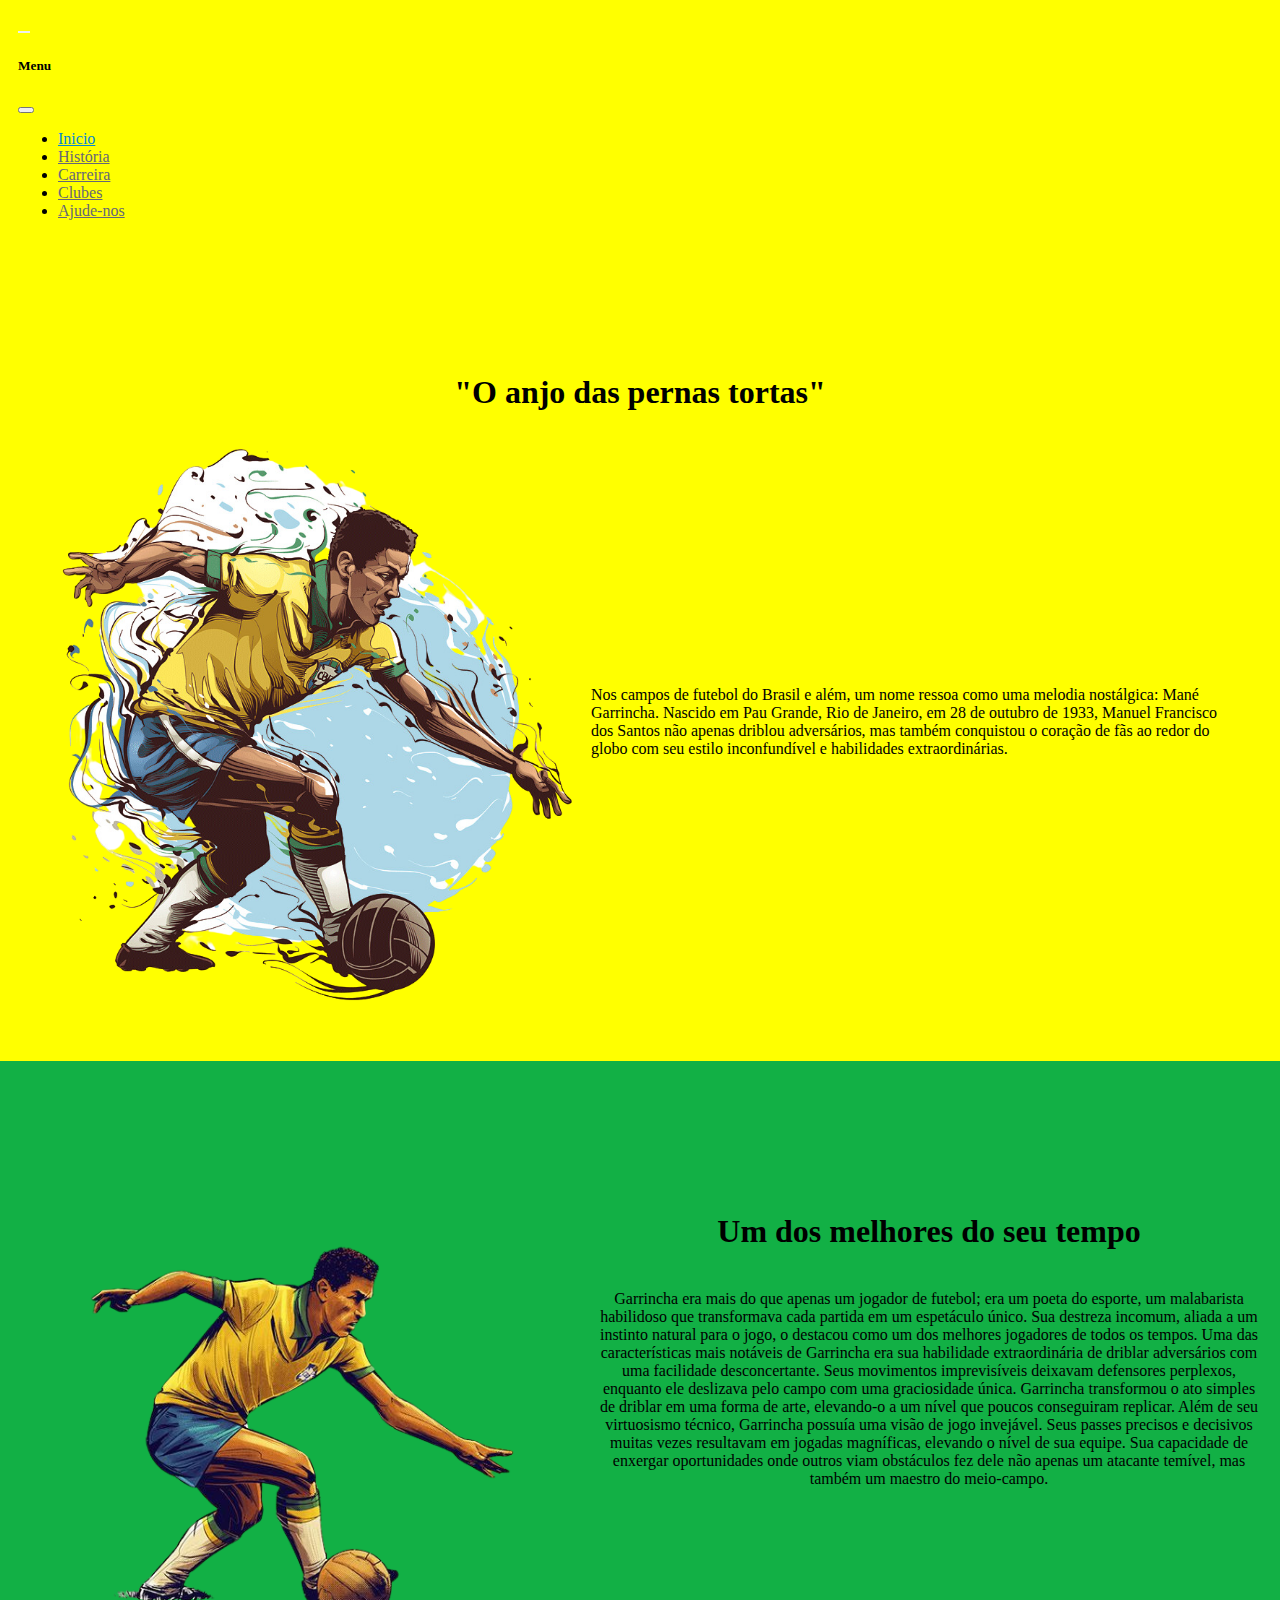
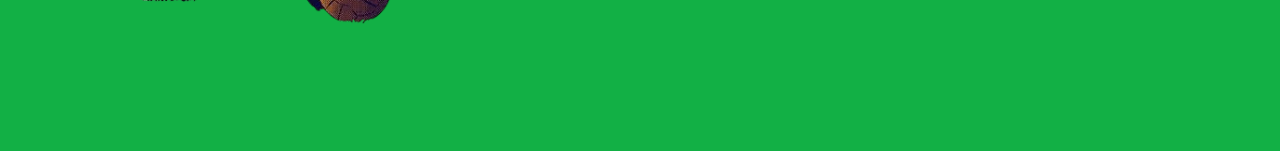
==== index.html @ 6610dea4 "111" ====
<!DOCTYPE html>
<html lang="en">
<head>
  <meta charset="UTF-8">
  <meta name="viewport" content="width=device-width, initial-scale=1.0">
  <link rel="stylesheet" href="styles.css">
  <link href="https://cdn.jsdelivr.net/npm/bootstrap@5.3.2/dist/css/bootstrap.min.css" rel="stylesheet" integrity="sha384-T3c6CoIi6uLrA9TneNEoa7RxnatzjcDSCmG1MXxSR1GAsXEV/Dwwykc2MPK8M2HN" crossorigin="anonymous">
  <script src="script.js"></script>
  <title>Garrincha - 90 anos</title>
</head>
<body>
  <div class="top_nav">
    <nav class="navbar navbar-expand-lg fixed-top">
      <div class="container-fluid">
        <a class="navbar-brand" href="#"></a>
        <button class="navbar-toggler" type="button" data-bs-toggle="offcanvas" data-bs-target="#offcanvasNavbar" aria-controls="offcanvasNavbar" aria-label="Toggle navigation">
          <span class="navbar-toggler-icon"></span>
        </button>
        <div class="offcanvas offcanvas-end" tabindex="-1" id="offcanvasNavbar" aria-labelledby="offcanvasNavbarLabel">
          <div class="offcanvas-header">
            <h5 class="offcanvas-title" id="offcanvasNavbarLabel">Menu</h5>
            <button type="button" class="btn-close" data-bs-dismiss="offcanvas" aria-label="Close"></button>
          </div>
          <div class="offcanvas-body">
            <ul class="navbar-nav justify-content-center flex-grow-1 pe-3">
              <li class="nav-item">
                <a class="nav-link mx-lg-2 active" aria-current="page" href="#">Inicio</a>
              </li>
              <li class="nav-item">
                <a class="nav-link mx-lg-2" href="historia/historia.html">História</a>
              </li>
              <li class="nav-item">
                <a class="nav-link mx-lg-2" href="#">Carreira</a>
              </li>
              <li class="nav-item">
                <a class="nav-link mx-lg-2" href="#">Clubes</a>
              </li>
              <li class="nav-item">
                <a class="nav-link mx-lg-2" href="ajude_nos/ajudenos.html">Ajude-nos</a>
              </li>
            </ul>
          </div>
        </div>
      </div>
    </nav>
</div>
  <div class="cont1">
    <h1 id="header">"O anjo das pernas tortas"</h1>
    <div class ="fluid-img_text">
      <img src="resources/7ed68d7b-28d7-4687-9bce-932e633ae12a.png" class="img-fluid">
      <p>Nos campos de futebol do Brasil e além, um nome ressoa como uma melodia nostálgica: Mané Garrincha. Nascido em Pau Grande, Rio de Janeiro, em 28 de outubro de 1933, Manuel Francisco dos Santos não apenas driblou adversários, mas também conquistou o coração de fãs ao redor do globo com seu estilo inconfundível e habilidades extraordinárias.
      </p>
    </div>
  </div>
  <div class="img_wrp">
    <img src="resources/bf5ced68-a7f1-499f-872d-ab03927fc46d.png" class="img-fluid">
    <div class="session_2">
      <h1>Um dos melhores do seu tempo</h1>
      <p>Garrincha era mais do que apenas um jogador de futebol; era um poeta do esporte, um malabarista habilidoso que transformava cada partida em um espetáculo único. Sua destreza incomum, aliada a um instinto natural para o jogo, o destacou como um dos melhores jogadores de todos os tempos.
        Uma das características mais notáveis de Garrincha era sua habilidade extraordinária de driblar adversários com uma facilidade desconcertante. Seus movimentos imprevisíveis deixavam defensores perplexos, enquanto ele deslizava pelo campo com uma graciosidade única. Garrincha transformou o ato simples de driblar em uma forma de arte, elevando-o a um nível que poucos conseguiram replicar.
        Além de seu virtuosismo técnico, Garrincha possuía uma visão de jogo invejável. Seus passes precisos e decisivos muitas vezes resultavam em jogadas magníficas, elevando o nível de sua equipe. Sua capacidade de enxergar oportunidades onde outros viam obstáculos fez dele não apenas um atacante temível, mas também um maestro do meio-campo.</p>
    </div>
  </div>
  <script src="https://cdn.jsdelivr.net/npm/bootstrap@5.3.2/dist/js/bootstrap.bundle.min.js" integrity="sha384-C6RzsynM9kWDrMNeT87bh95OGNyZPhcTNXj1NW7RuBCsyN/o0jlpcV8Qyq46cDfL" crossorigin="anonymous"></script>
</body>
</html>
---- styles.css ----
.navbar {
    margin: 10px;
    padding: 0.5rem;
}


#header{
    text-align: center;
    margin-top: 70px;
    color: black;
}

body {
    margin: 0;
    padding: 0;
    background-color: yellow; /* Define a cor de fundo para amarelo */
    overflow-x: hidden;
  }

  .top_nav {
    background-color: transparent !important;
    transition: opacity 0.5s; /* Define a cor de fundo da barra de navegação como amarelo com !important */
  }

  .top_nav .navbar {
    background-color: transparent!important; /* Define a cor de fundo da barra de navegação como amarelo com !important */
  }
  .top_nav.visible {
    opacity: 1;
  }
  
  .top_nav.invisible {
    opacity: 0;
    pointer-events: none; /* Impede que a barra de navegação seja clicável quando invisível */
  }

  .cont1 {
    background-color: yellow; /* Define a cor de fundo para amarelo */
    padding: 50px; /* Adiciona um espaçamento interno para melhorar o layout */
  }

.fluid-img_text {
    display: flex;
    align-items: center; /* Alinha itens verticalmente no centro */
}

.img-fluid {
    flex-shrink: 0; /* Evita que a imagem encolha mais do que seu tamanho original */
    margin-right: 10px; /* Espaçamento entre a imagem e o texto */
    max-width: 100%;
    width: 45%;
    height: auto;
}

p {
    margin: 0; /* Remove a margem padrão para melhor aparência */
}

/* Media query para telas menores */
@media (max-width: 768px) {
    .fluid-img_text {
        flex-direction: column; /* Empilha os itens verticalmente em telas menores */
        text-align: center; /* Centraliza o texto */
    }

    .img-fluid {
        margin-right: 0; /* Remove o espaçamento entre a imagem e o texto em telas menores */
    }
}

.img_wrp {
    background-color: #12B045;
    padding: 20px;
    text-align: center;
    height: 650px;
    display: flex;
    align-items: center;
}

.img_wrp img {
    margin-top: -170px;
    max-width: 100%;
    width: 45%;
    margin-right: 20px;
}

.session_2 h1 {
    margin-top: -110px;
}

.session_2 p {
    margin-top: 40px;
}

.session_2 {
    flex: 1;
}
@media (max-width: 927px) {
    .session_2 h1 {
        margin-top: 0; /* Remova a margem superior para a resolução 769x646 */
        margin-bottom: 20px; /* Adicione uma margem inferior para separar do parágrafo */
    }
}

@media (max-width: 768px) {
    .img_wrp {
        flex-direction: column;
    }

    .img_wrp img {
        margin-right: 0;
        margin-bottom: 10px;
    }

    .session_2 h1 {
        margin-top: 0;
    }

    .session_2 p {
        margin-top: 20px;
    }
}

@media (max-width: 576px) {
    .img_wrp {
        height: auto;
    }

    .img_wrp img {
        width: 100%;
        margin-top: 0;
    }
}

/*remover bordas do icone do offcanvas no modo responsivo, com !important para ser tratado com prioriodade*/
.navbar-toggler {
    border: none !important; /* Remova a borda do botão do menu recolhível */
}

.navbar-toggler:focus , .btn-close:focus{
    box-shadow: none !important;
    outline: none !important;
}

.nav-link{
    color:#666777;
    font-weight: 500;
    position: relative;
}

.nav-link:hover, .nav-link.active{
    color: #0488D2
}

@media (min-width: 991px) {
    .nav-link::before{
        content: "";
        position: absolute;
        bottom: 0;
        left: 50%;
        transform: translateX(-50%);
        width: 0;
        height: 2px;
        background-color: #0488D2;
        visibility: hidden;
        transition: 0.3s ease-in-out;
    }

    .nav-link:hover::before{
        width: 100%;
        visibility: visible;
    }
}
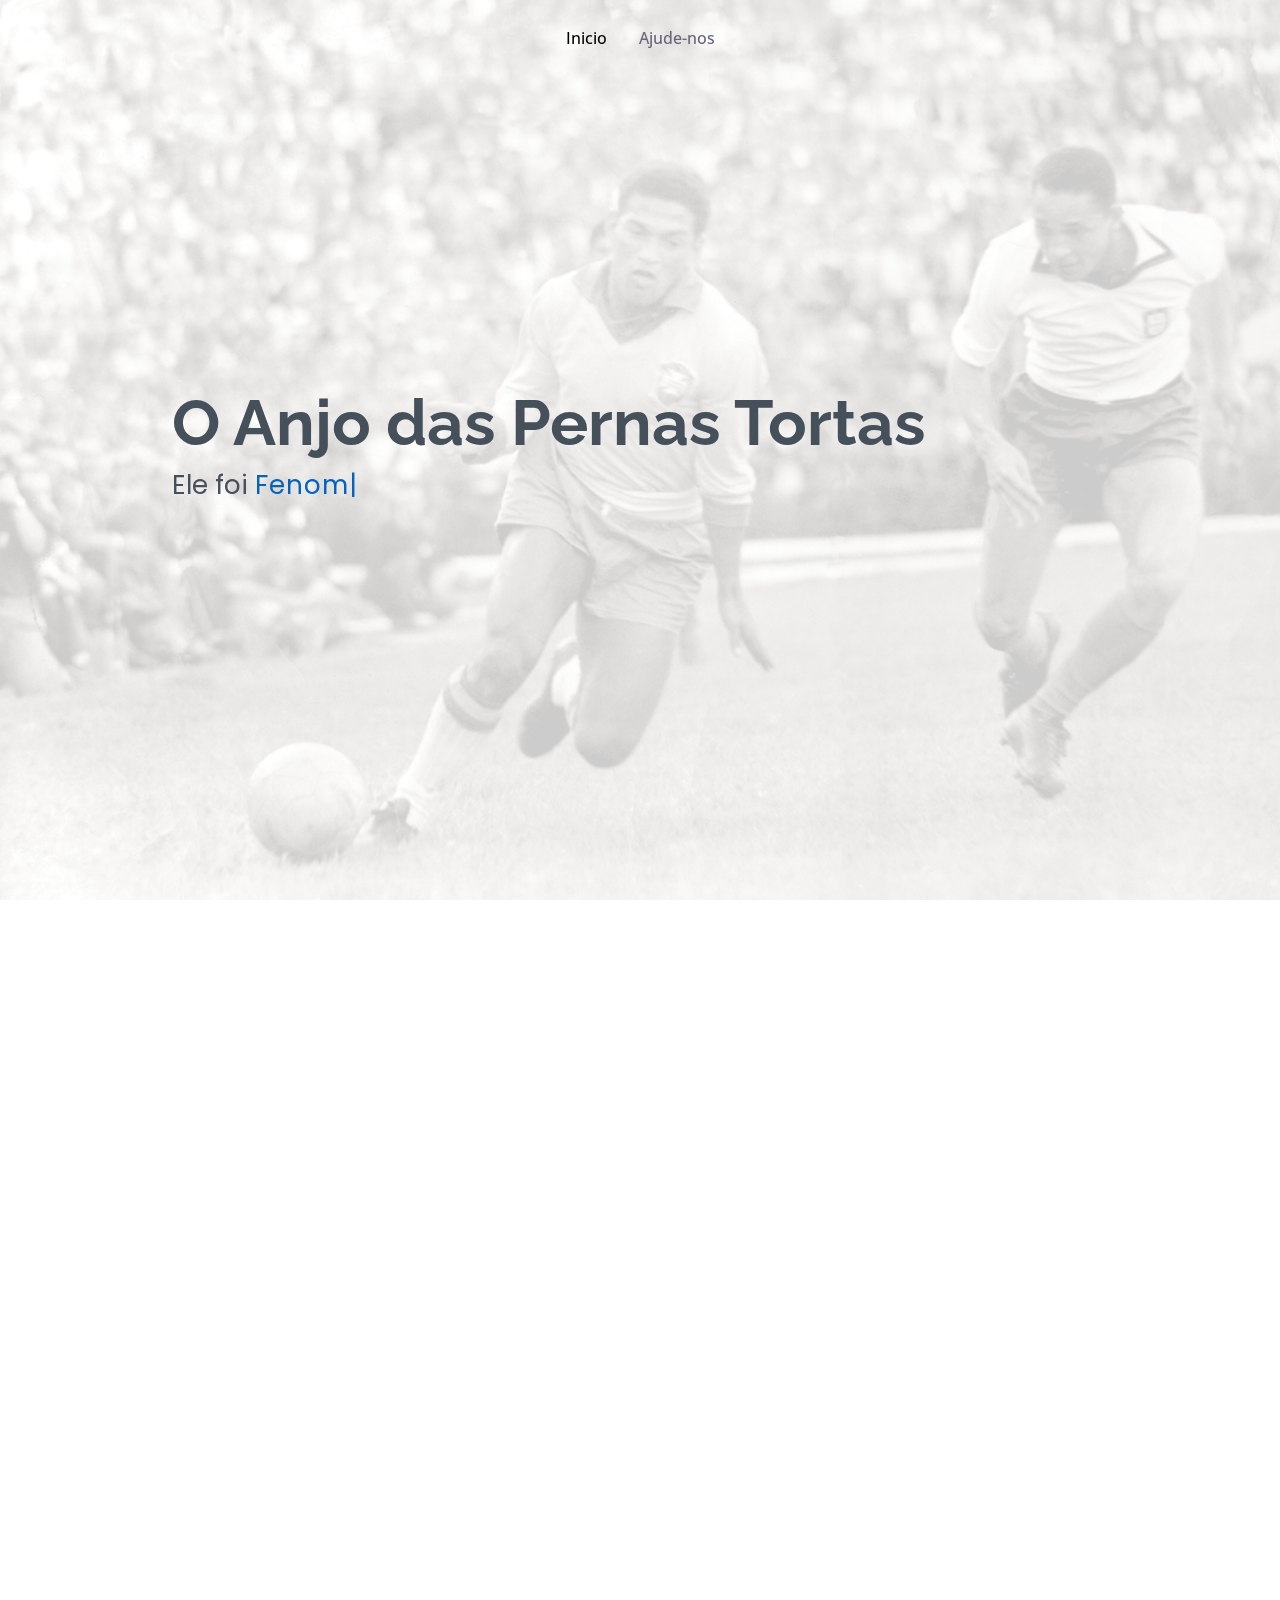
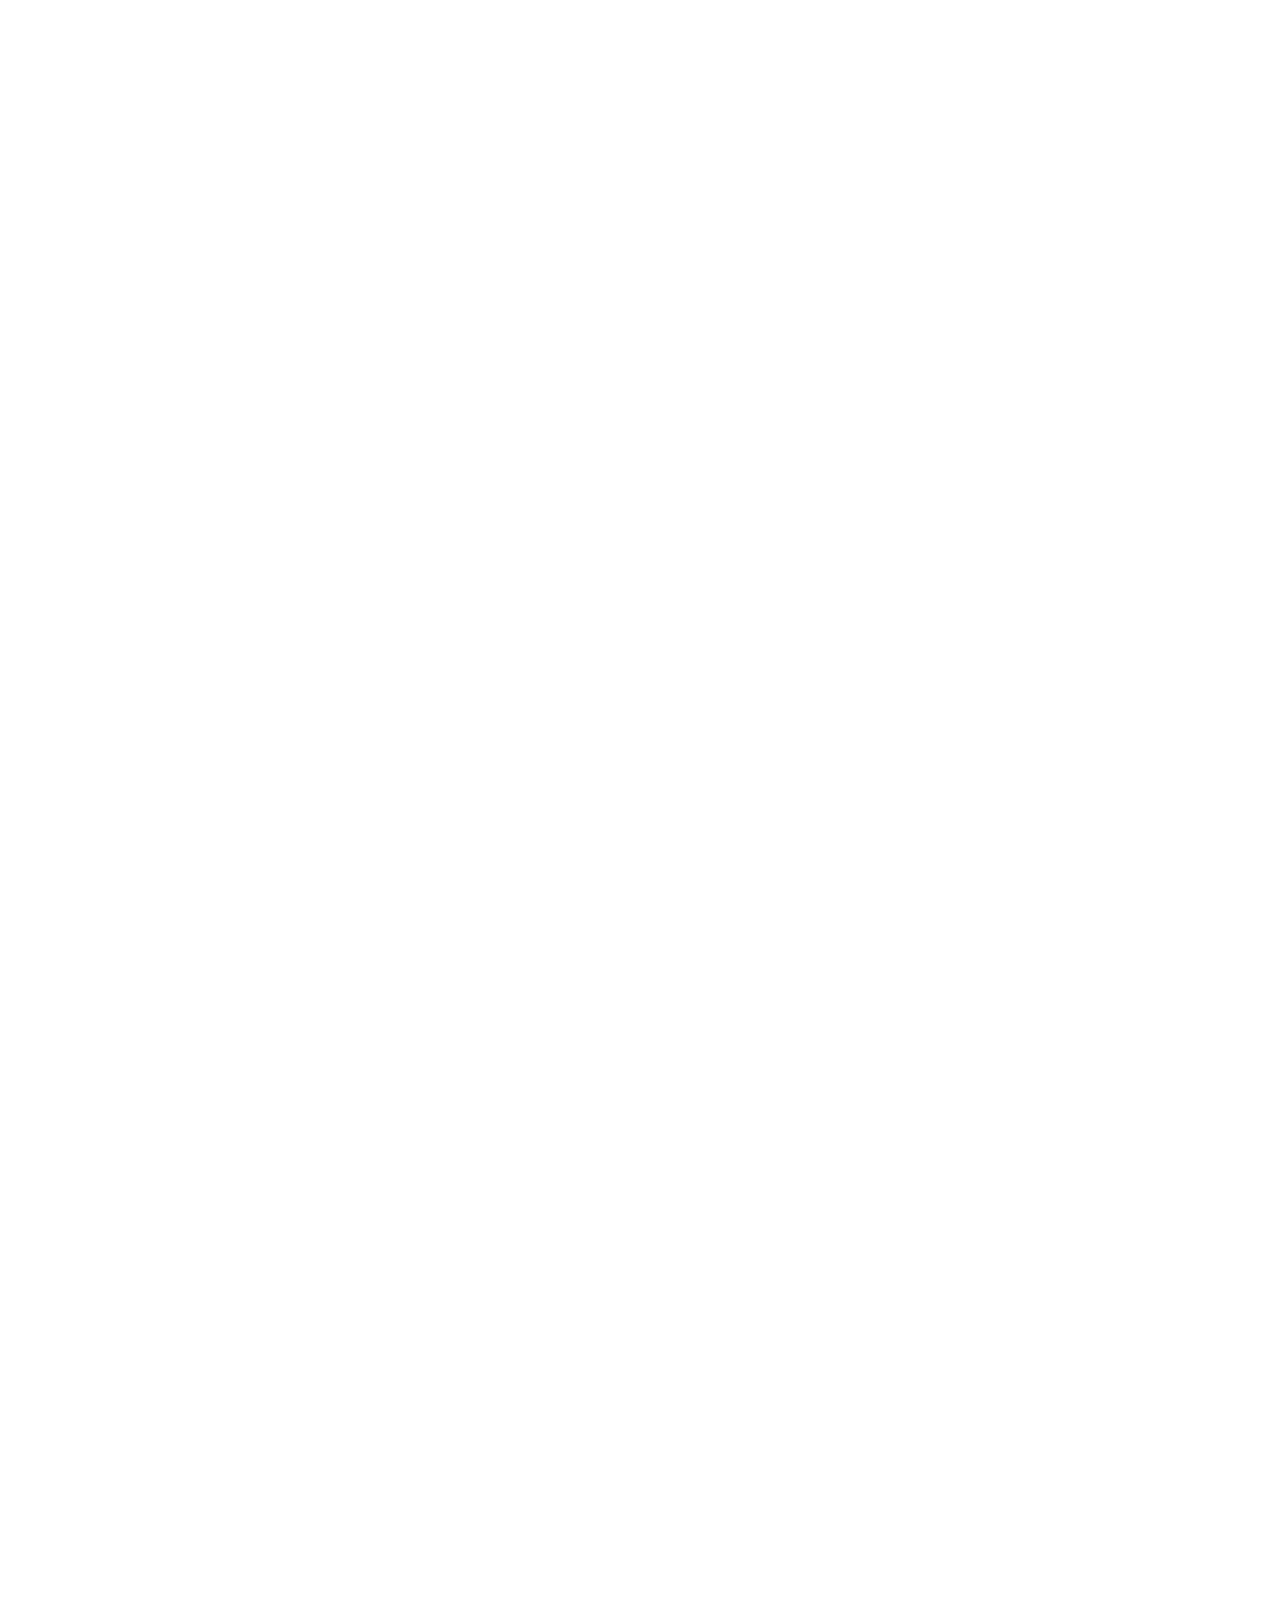
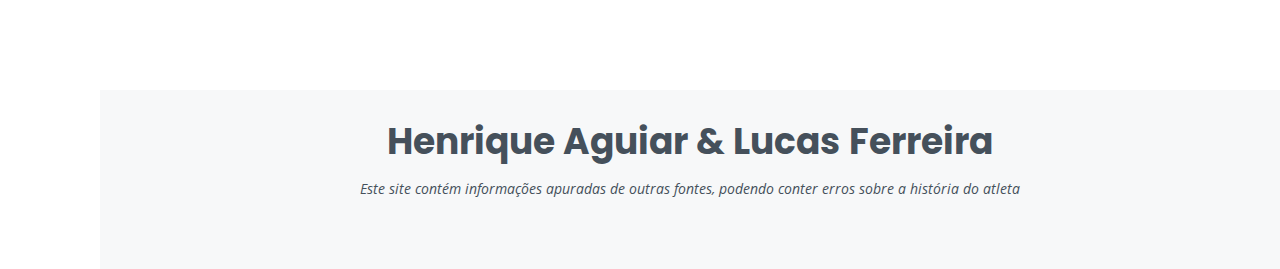
==== commit 6ce8ede8: "info 111" ====
--- a/index.html
+++ b/index.html
@@ -1,13 +1,20 @@
 <!DOCTYPE html>
-<html lang="en">
+<html lang="pt-br">
+
 <head>
-  <meta charset="UTF-8">
-  <meta name="viewport" content="width=device-width, initial-scale=1.0">
-  <link rel="stylesheet" href="styles.css">
-  <link href="https://cdn.jsdelivr.net/npm/bootstrap@5.3.2/dist/css/bootstrap.min.css" rel="stylesheet" integrity="sha384-T3c6CoIi6uLrA9TneNEoa7RxnatzjcDSCmG1MXxSR1GAsXEV/Dwwykc2MPK8M2HN" crossorigin="anonymous">
-  <script src="script.js"></script>
-  <title>Garrincha - 90 anos</title>
+  <meta charset="utf-8">
+  <meta content="width=device-width, initial-scale=1.0" name="viewport">
+  <title>Garrincha - </title>
+  <link href="https://fonts.googleapis.com/css?family=Open+Sans:300,300i,400,400i,600,600i,700,700i|Raleway:300,300i,400,400i,500,500i,600,600i,700,700i|Poppins:300,300i,400,400i,500,500i,600,600i,700,700i" rel="stylesheet">
+  <link href="assets/vendor/aos/aos.css" rel="stylesheet">
+  <link href="assets/vendor/bootstrap/css/bootstrap.min.css" rel="stylesheet">
+  <link href="assets/vendor/bootstrap-icons/bootstrap-icons.css" rel="stylesheet">
+  <link href="assets/vendor/boxicons/css/boxicons.min.css" rel="stylesheet">
+  <link href="assets/vendor/glightbox/css/glightbox.min.css" rel="stylesheet">
+  <link href="assets/vendor/swiper/swiper-bundle.min.css" rel="stylesheet">
+  <link href="assets/css/style.css" rel="stylesheet">
 </head>
+
 <body>
   <div class="top_nav">
     <nav class="navbar navbar-expand-lg fixed-top">
@@ -27,15 +34,6 @@
                 <a class="nav-link mx-lg-2 active" aria-current="page" href="#">Inicio</a>
               </li>
               <li class="nav-item">
-                <a class="nav-link mx-lg-2" href="historia/historia.html">História</a>
-              </li>
-              <li class="nav-item">
-                <a class="nav-link mx-lg-2" href="#">Carreira</a>
-              </li>
-              <li class="nav-item">
-                <a class="nav-link mx-lg-2" href="#">Clubes</a>
-              </li>
-              <li class="nav-item">
                 <a class="nav-link mx-lg-2" href="ajude_nos/ajudenos.html">Ajude-nos</a>
               </li>
             </ul>
@@ -44,23 +42,101 @@
       </div>
     </nav>
 </div>
-  <div class="cont1">
-    <h1 id="header">"O anjo das pernas tortas"</h1>
-    <div class ="fluid-img_text">
-      <img src="resources/7ed68d7b-28d7-4687-9bce-932e633ae12a.png" class="img-fluid">
-      <p>Nos campos de futebol do Brasil e além, um nome ressoa como uma melodia nostálgica: Mané Garrincha. Nascido em Pau Grande, Rio de Janeiro, em 28 de outubro de 1933, Manuel Francisco dos Santos não apenas driblou adversários, mas também conquistou o coração de fãs ao redor do globo com seu estilo inconfundível e habilidades extraordinárias.
-      </p>
+
+  </header>
+  <section id="hero" class="d-flex flex-column justify-content-center">
+    <div class="container" data-aos="zoom-in" data-aos-delay="100">
+      <h1>O Anjo das Pernas Tortas</h1>
+      <p>Ele foi <span class="typed" data-typed-items="Fenomenal, Descomunal, Atemporal, Sensacional"></span></p>
     </div>
-  </div>
-  <div class="img_wrp">
-    <img src="resources/bf5ced68-a7f1-499f-872d-ab03927fc46d.png" class="img-fluid">
-    <div class="session_2">
-      <h1>Um dos melhores do seu tempo</h1>
-      <p>Garrincha era mais do que apenas um jogador de futebol; era um poeta do esporte, um malabarista habilidoso que transformava cada partida em um espetáculo único. Sua destreza incomum, aliada a um instinto natural para o jogo, o destacou como um dos melhores jogadores de todos os tempos.
-        Uma das características mais notáveis de Garrincha era sua habilidade extraordinária de driblar adversários com uma facilidade desconcertante. Seus movimentos imprevisíveis deixavam defensores perplexos, enquanto ele deslizava pelo campo com uma graciosidade única. Garrincha transformou o ato simples de driblar em uma forma de arte, elevando-o a um nível que poucos conseguiram replicar.
-        Além de seu virtuosismo técnico, Garrincha possuía uma visão de jogo invejável. Seus passes precisos e decisivos muitas vezes resultavam em jogadas magníficas, elevando o nível de sua equipe. Sua capacidade de enxergar oportunidades onde outros viam obstáculos fez dele não apenas um atacante temível, mas também um maestro do meio-campo.</p>
+  </section>
+  <main id="main">
+    <section id="about" class="about">
+      <div class="container" data-aos="fade-up">
+        <div class="section-title">
+          <h2>Encantou o Mundo com seu futebol </h2>
+          <p>Nos campos de futebol do Brasil e além, um nome ressoa como uma melodia nostálgica: Mané Garrincha. Nascido em Pau Grande, Rio de Janeiro, em 28 de outubro de 1933, Manuel Francisco dos Santos não apenas driblou adversários, mas também conquistou o coração de fãs ao redor do globo com seu estilo inconfundível e habilidades extraordinárias.</p>
+        </div>
+        <div class="row">
+          <div class="col-lg-4">
+            <img src="resources/img/Garrincha Worldcup 1962.jpg" class="img-fluid" alt="">
+          </div>
+          <div class="col-lg-8 pt-4 pt-lg-0 content">
+            <h3>Um dos melhores do seu tempo</h3>
+            <p class="fst-italic">
+              <p>Garrincha era mais do que apenas um jogador de futebol; era um poeta do esporte, um malabarista habilidoso que transformava cada partida em um espetáculo único. Sua destreza incomum, aliada a um instinto natural para o jogo, o destacou como um dos melhores jogadores de todos os tempos.
+                Uma das características mais notáveis de Garrincha era sua habilidade extraordinária de driblar adversários com uma facilidade desconcertante. Seus movimentos imprevisíveis deixavam defensores perplexos, enquanto ele deslizava pelo campo com uma graciosidade única. Garrincha transformou o ato simples de driblar em uma forma de arte, elevando-o a um nível que poucos conseguiram replicar.
+                Além de seu virtuosismo técnico, Garrincha possuía uma visão de jogo invejável. Seus passes precisos e decisivos muitas vezes resultavam em jogadas magníficas, elevando o nível de sua equipe. Sua capacidade de enxergar oportunidades onde outros viam obstáculos fez dele não apenas um atacante temível, mas também um maestro do meio-campo.</p>
+            </p>
+          </div>
+        </div>
+      </div>
+    </section>
+    <section id="resume" class="resume">
+      <div class="container" data-aos="fade-up">
+        <div class="section-title">
+          <h2>Um pouco de sua história</h2>
+          <p>Quem é Garrincha?
+            Conhecido como o anjo das pernas tortas, Garrincha foi um jogador de futebol brasileiro, que era conhecido por ser indomável ao pegar na bola. Assim, durante a sua carreira ele conseguiu traçar estratégias bem-sucedidas que são fontes de inspiração até os dias atuais.
+            
+            Nascido em Pau Grande, distrito de Magé que fica no Rio de Janeiro em 1933, Manoel era de origem bastante humilde e possuía cerca de quinze irmãos.
+            
+            Além disso, vale mencionar que o atleta foi fruto de uma relação incestuosa entre a sua irmã mais velha e o seu pai.
+            
+            O apelido do jogador veio de uma das suas irmãs. Isso porque, o nome Garrincha é atribuído a uma espécie de pássaro difícil de ser capturada. Desse modo, pode-se entender que desde criança o astro já tinha habilidades para fazer um show em campo.</p>
+        </div>
+    </section>
+    <section id="portfolio" class="portfolio section-bg">
+      <div class="container" data-aos="fade-up">
+        <div class="section-title">
+          <h2>Algumas Imagens Marcantes</h2>
+        </div>
+            <div id="carouselContainer">
+              <div id="carouselExampleAutoplaying" class="carousel slide" data-bs-ride="carousel">
+                  <div class="carousel-inner">
+                      <div class="carousel-item active">
+                          <img src="resources/img/Garrincha e Pelé.jpg" class="d-block w-100" alt="...">
+                      </div>
+                      <div class="carousel-item">
+                          <img src="resources/img/Garrincha Worldcup 1962.jpg" class="d-block w-100" alt="...">
+                      </div>
+                      <div class="carousel-item">
+                          <img src="resources/img/MFdSantos-Garrincha.jpg" class="d-block w-100" alt="...">
+                      </div>
+                  </div>
+                  <button class="carousel-control-prev" type="button" data-bs-target="#carouselExampleAutoplaying" data-bs-slide="prev">
+                      <span class="carousel-control-prev-icon" aria-hidden="true"></span>
+                      <span class="visually-hidden">Anterior</span>
+                  </button>
+                  <button class="carousel-control-next" type="button" data-bs-target="#carouselExampleAutoplaying" data-bs-slide="next">
+                      <span class="carousel-control-next-icon" aria-hidden="true"></span>
+                      <span class="visually-hidden">Próximo</span>
+                  </button>
+              </div>
+          </div>
+      </div>
+  </section>  
+  <footer id="footer">
+    <div class="container">
+      <h3>Henrique Aguiar & Lucas Ferreira</h3>
+      <p>Este site contém informações apuradas de outras fontes, podendo conter erros sobre a história do atleta</p>
     </div>
-  </div>
+  </footer>
+  <div id="preloader"></div>
+  <a href="#" class="back-to-top d-flex align-items-center justify-content-center"><i class="bi bi-arrow-up-short"></i></a>
+
+  <!-- JS por fora -->
   <script src="https://cdn.jsdelivr.net/npm/bootstrap@5.3.2/dist/js/bootstrap.bundle.min.js" integrity="sha384-C6RzsynM9kWDrMNeT87bh95OGNyZPhcTNXj1NW7RuBCsyN/o0jlpcV8Qyq46cDfL" crossorigin="anonymous"></script>
+  <script src="https://cdn.jsdelivr.net/npm/@popperjs/core@2.11.6/dist/umd/popper.min.js"></script>
+  <script src="assets/vendor/purecounter/purecounter_vanilla.js"></script>
+  <script src="assets/vendor/aos/aos.js"></script>
+  <script src="assets/vendor/bootstrap/js/bootstrap.bundle.min.js"></script>
+  <script src="assets/vendor/glightbox/js/glightbox.min.js"></script>
+  <script src="assets/vendor/isotope-layout/isotope.pkgd.min.js"></script>
+  <script src="assets/vendor/swiper/swiper-bundle.min.js"></script>
+  <script src="assets/vendor/typed.js/typed.umd.js"></script>
+  <script src="assets/vendor/waypoints/noframework.waypoints.js"></script>
+  <script src="assets/vendor/php-email-form/validate.js"></script>
+  <script src="assets/js/main.js"></script>
 </body>
 </html>